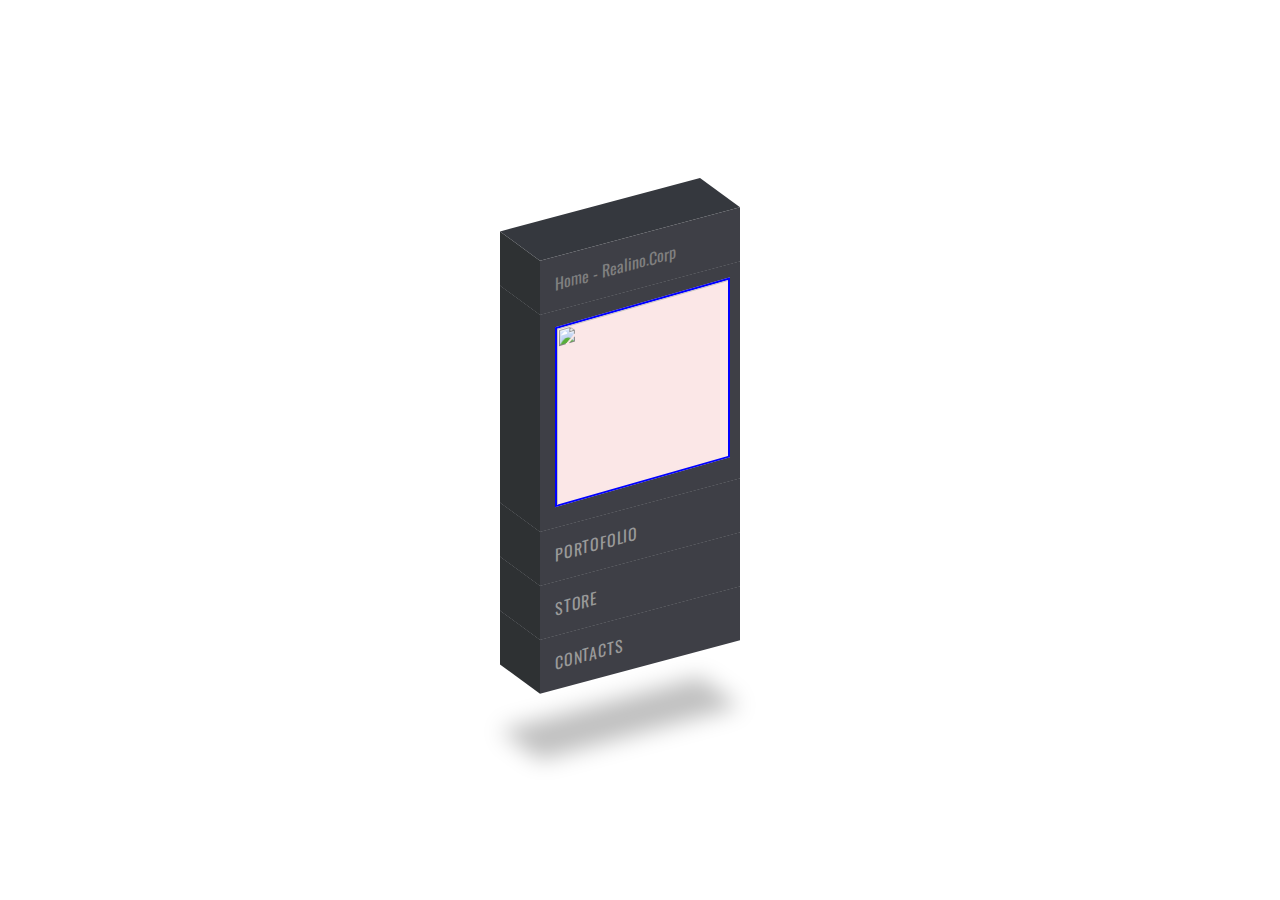
==== index.html @ 8fcdbf74 "Update Home Page" ====
<!DOCTYPE html>
<html>
  <head>
    <!-- My CSS -->
    <link rel="stylesheet" href="assets/css/index.css" />

    <!--=============== FAVICON ===============-->
    <link rel="shortcut icon" href="assets/img/myLogo.png" type="image/x-icon" />

    <meta charset="utf-8" />
    <title>Home - Realino.Corp</title>
  </head>
  <body class="bodyImg">
    <div class="container">
      <div class="row"></div>

      <div class="row">
        <ul>
          <li style="--i: 5"><p style="color: grey">Home - Realino.Corp</p></li>
          <li style="--i: 4"><img src="assets/img/logoBrand.png" width="175px" height="180px" class="imageHome" /></li>
          <li style="--i: 3"><a href="portofolio.html">Portofolio</a></li>
          <li style="--i: 2"><a href="countdown.html">Store</a></li>
          <li style="--i: 1"><a href="contact.html">Contacts</a></li>
        </ul>
      </div>
    </div>
  </body>
</html>
---- assets/css/index.css ----
@import url("https://fonts.googleapis.com/css?family=Oswald:400,700");
* {
  margin: 0;
  padding: 0;
  box-sizing: border-box;
  font-family: "Oswald", sans-serif;
}

body {
  display: flex;
  justify-content: center;
  align-items: center;
  min-height: 100vh;
  background-image: url(../img/background-home.jpg);
}

h1 {
  position: relative;
  padding-bottom: 4rem;
  transform: skewY(-15deg);
  color: #999;
}

ul {
  position: relative;
  transform: skewY(-15deg);
}

ul li {
  position: relative;
  list-style: none;
  width: 200px;
  background: #3e3f46;
  padding: 15px;
  z-index: var(--i);
}

ul li:hover {
  background: #1009f5;
  transform: translate(50px);
}

ul li::before {
  content: "";
  position: absolute;
  top: 0;
  left: -40px;
  width: 40px;
  height: 100%;
  background: #2e3133;
  transform-origin: right;
  transform: skewY(45deg);
  transition: 0.5s;
}

ul li:hover::before {
  background: #1009f5;
}

ul li::after {
  content: "";
  position: absolute;
  top: -40px;
  left: 0;
  width: 100%;
  height: 40px;
  background: #35383e;
  transform-origin: bottom;
  transform: skewX(45deg);
  transition: 0.5s;
}

ul li:hover::after {
  background: #1009f5;
}

ul li a {
  text-decoration: none;
  color: #999;
  display: block;
  text-transform: uppercase;
  letter-spacing: 0.05em;
  transition: 0.5s;
}

ul li:hover a {
  color: white;
}

ul li:last-child::after {
  box-shadow: -120px 120px 20px rgba(0, 0, 0, 0.25);
}

.imageHome {
  background-color: rgb(251, 231, 231);
  position: relative;
  transform: skewY(-1deg);
  clip-path: inset();
  border: 2px solid blue;
}
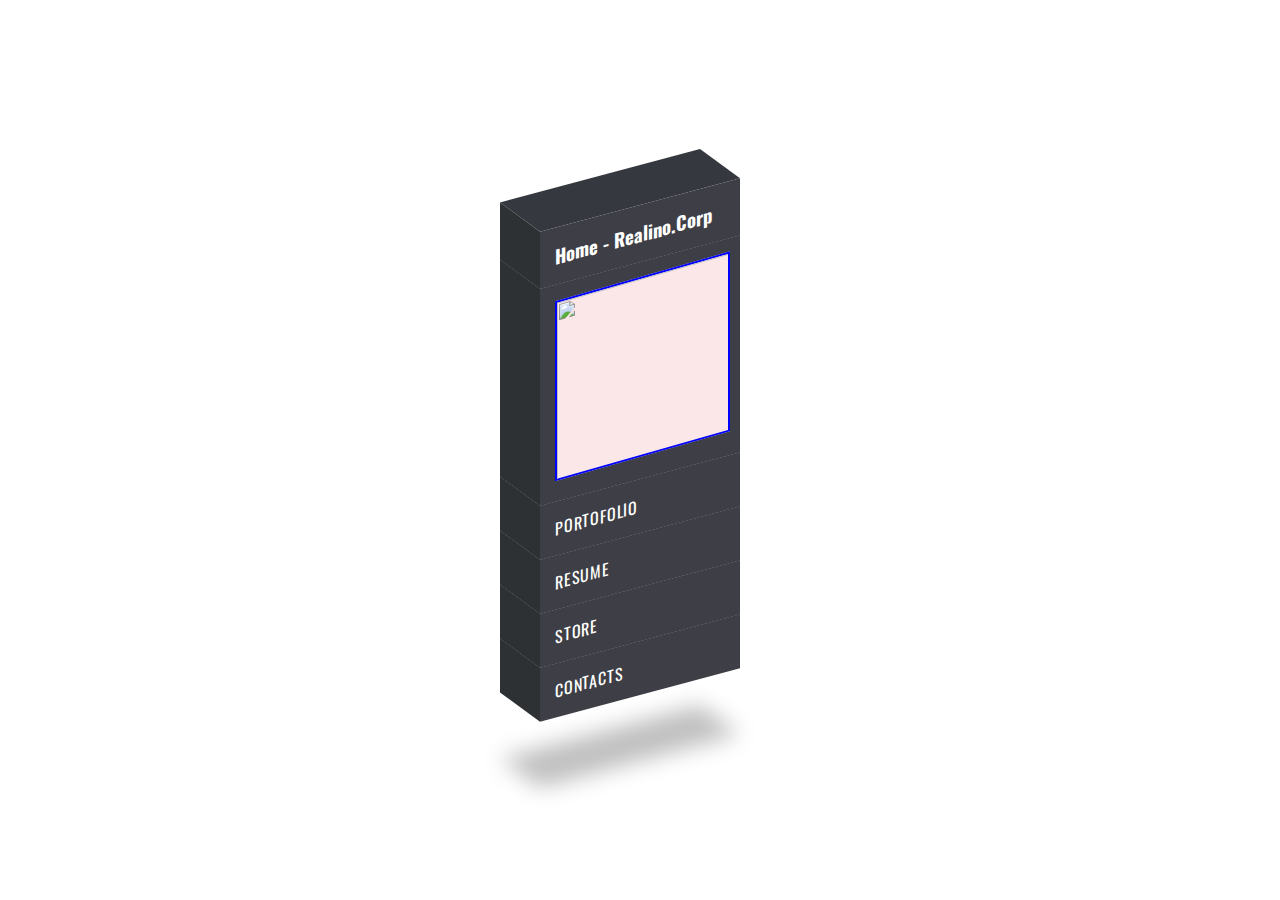
==== commit 7b8c69dc: "Re-Design Home Navbar & Add Some Project on My Portfolio" ====
--- a/index.html
+++ b/index.html
@@ -16,9 +16,10 @@
 
       <div class="row">
         <ul>
-          <li style="--i: 5"><p style="color: grey">Home - Realino.Corp</p></li>
-          <li style="--i: 4"><img src="assets/img/logoBrand.png" width="175px" height="180px" class="imageHome" /></li>
-          <li style="--i: 3"><a href="portofolio.html">Portofolio</a></li>
+          <li style="--i: 6"><h3 style="color: rgb(255, 255, 255)">Home - Realino.Corp</h3></li>
+          <li style="--i: 5"><img src="assets/img/logoBrand.png" width="175px" height="180px" class="imageHome" /></li>
+          <li style="--i: 4"><a href="portofolio.html">Portofolio</a></li>
+          <li style="--i: 3"><a href="countdown.html">Resume</a></li>
           <li style="--i: 2"><a href="countdown.html">Store</a></li>
           <li style="--i: 1"><a href="contact.html">Contacts</a></li>
         </ul>
--- a/assets/css/index.css
+++ b/assets/css/index.css
@@ -18,7 +18,7 @@
   position: relative;
   padding-bottom: 4rem;
   transform: skewY(-15deg);
-  color: #999;
+  color: rgb(255, 255, 255);
 }
 
 ul {
@@ -76,7 +76,7 @@
 
 ul li a {
   text-decoration: none;
-  color: #999;
+  color: rgb(255, 255, 255);
   display: block;
   text-transform: uppercase;
   letter-spacing: 0.05em;
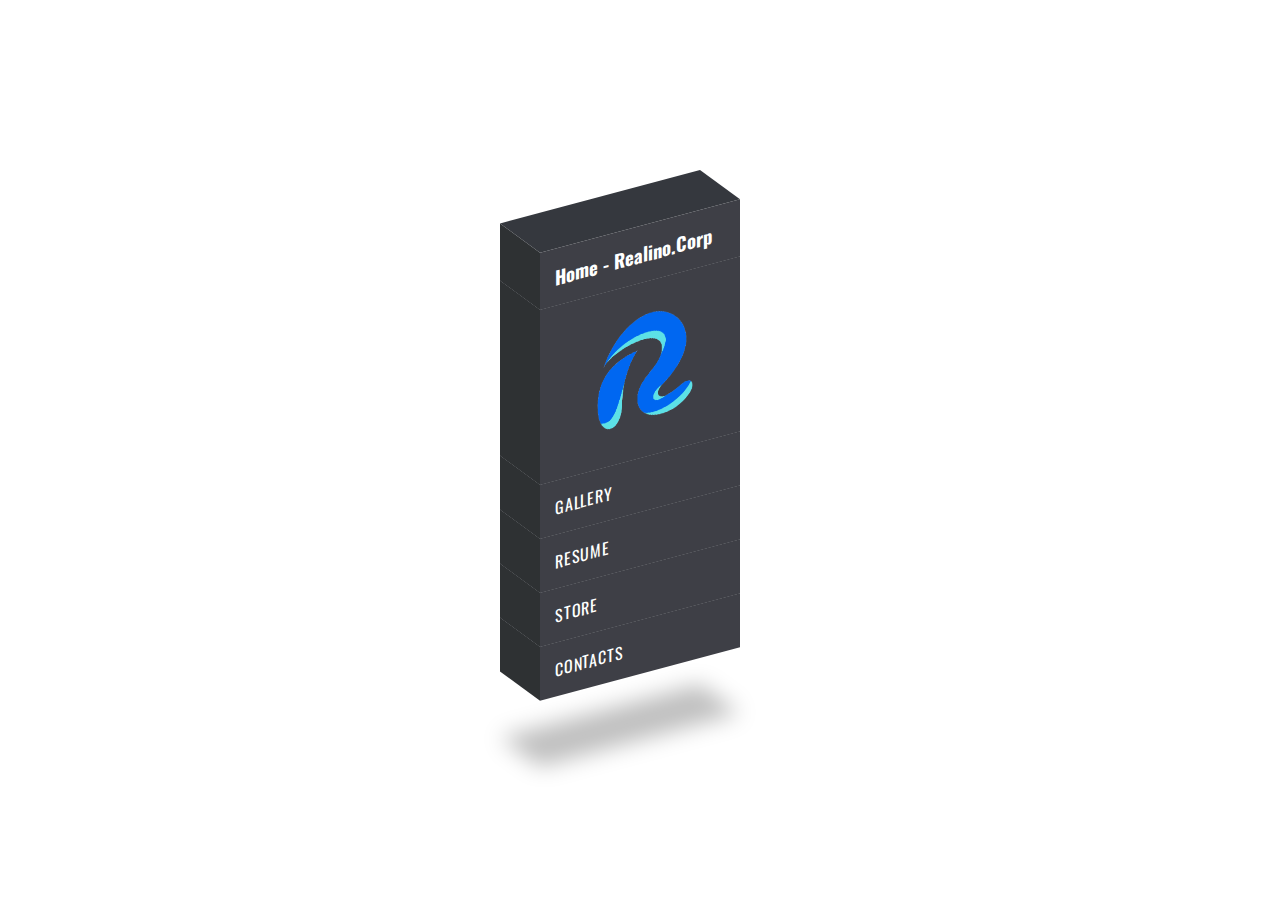
==== commit 74bcdda4: "redesign favicon all page of my website" ====
--- a/index.html
+++ b/index.html
@@ -5,7 +5,7 @@
     <link rel="stylesheet" href="assets/css/index.css" />
 
     <!--=============== FAVICON ===============-->
-    <link rel="shortcut icon" href="assets/img/myLogo.png" type="image/x-icon" />
+    <link rel="shortcut icon" href="assets/img/logoBrand.png" type="image/x-icon" />
 
     <meta charset="utf-8" />
     <title>Home - Realino.Corp</title>
@@ -17,9 +17,9 @@
       <div class="row">
         <ul>
           <li style="--i: 6"><h3 style="color: rgb(255, 255, 255)">Home - Realino.Corp</h3></li>
-          <li style="--i: 5"><img src="assets/img/logoBrand.png" width="175px" height="180px" class="imageHome" /></li>
-          <li style="--i: 4"><a href="portofolio.html">Portofolio</a></li>
-          <li style="--i: 3"><a href="countdown.html">Resume</a></li>
+          <li style="--i: 5"><img src="assets/img/logoBrand.png" width="175px" height="140px" class="imageHome" /></li>
+          <li style="--i: 4"><a href="portofolio.html">Gallery</a></li>
+          <li style="--i: 3"><a href="resume.html">Resume</a></li>
           <li style="--i: 2"><a href="countdown.html">Store</a></li>
           <li style="--i: 1"><a href="contact.html">Contacts</a></li>
         </ul>
--- a/assets/css/index.css
+++ b/assets/css/index.css
@@ -92,9 +92,7 @@
 }
 
 .imageHome {
-  background-color: rgb(251, 231, 231);
   position: relative;
   transform: skewY(-1deg);
   clip-path: inset();
-  border: 2px solid blue;
 }
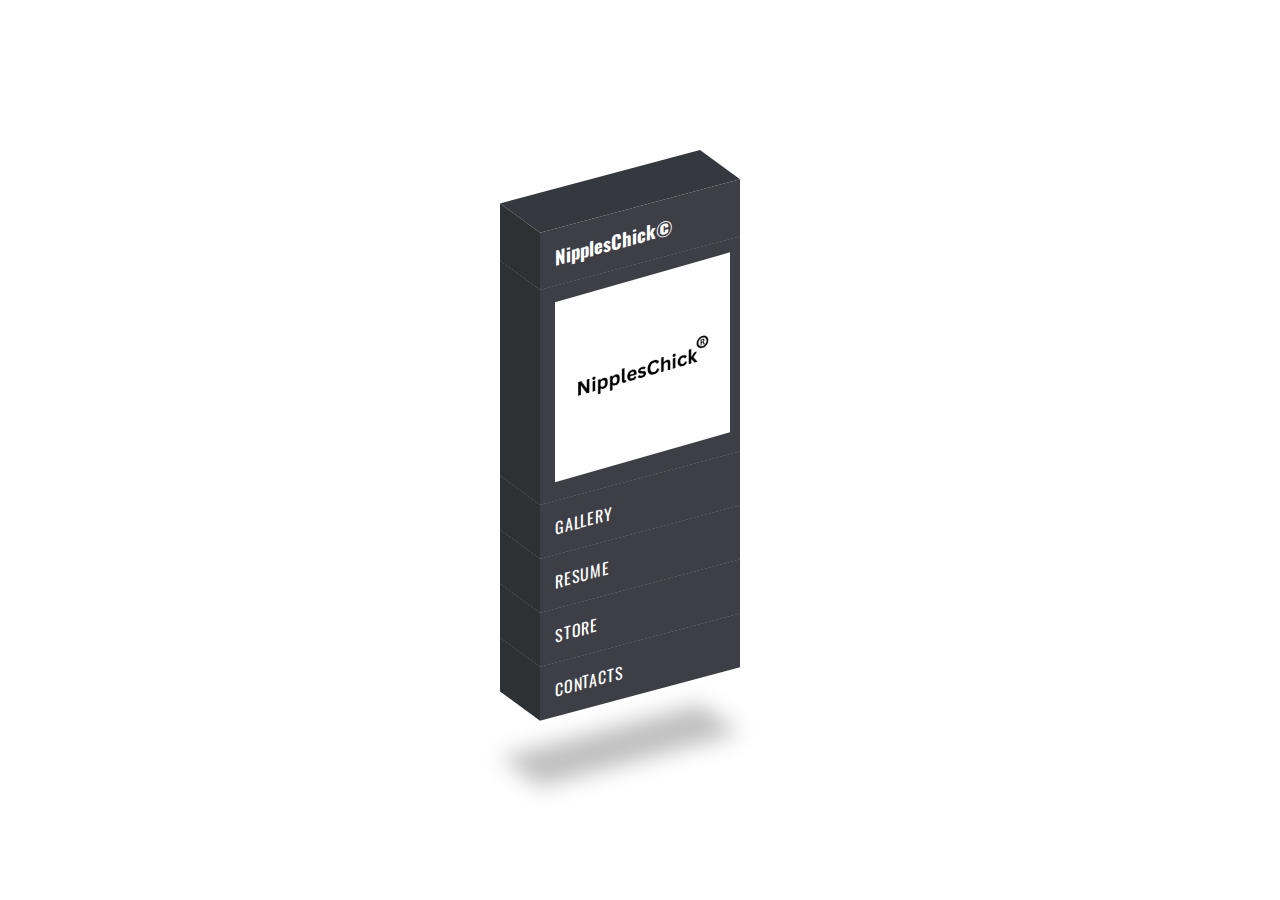
==== commit 5b5f21ad: "updating" ====
--- a/index.html
+++ b/index.html
@@ -5,10 +5,10 @@
     <link rel="stylesheet" href="assets/css/index.css" />
 
     <!--=============== FAVICON ===============-->
-    <link rel="shortcut icon" href="assets/img/logoBrand.png" type="image/x-icon" />
+    <link rel="shortcut icon" href="assets/img/iconfav.png" type="image/x-icon" />
 
     <meta charset="utf-8" />
-    <title>Home - Realino.Corp</title>
+    <title>NipplesChick©</title>
   </head>
   <body class="bodyImg">
     <div class="container">
@@ -16,8 +16,8 @@
 
       <div class="row">
         <ul>
-          <li style="--i: 6"><h3 style="color: rgb(255, 255, 255)">Home - Realino.Corp</h3></li>
-          <li style="--i: 5"><img src="assets/img/logoBrand.png" width="175px" height="140px" class="imageHome" /></li>
+          <li style="--i: 6"><h3 style="color: rgb(255, 255, 255)">NipplesChick©</h3></li>
+          <li style="--i: 5"><img src="assets/img/iconfav.png" width="175px" height="180px" class="imageHome" /></li>
           <li style="--i: 4"><a href="portofolio.html">Gallery</a></li>
           <li style="--i: 3"><a href="resume.html">Resume</a></li>
           <li style="--i: 2"><a href="countdown.html">Store</a></li>
